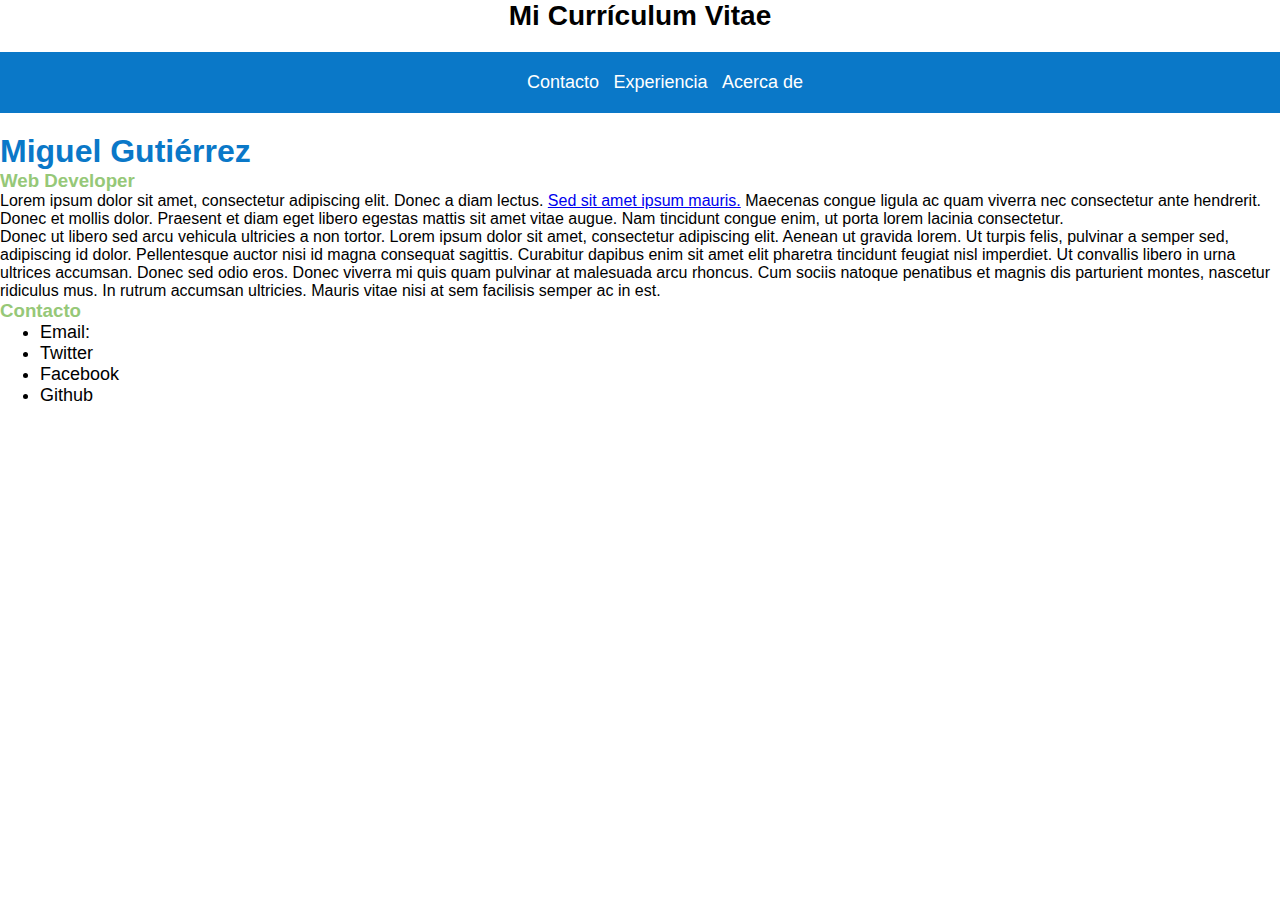
==== index.html @ 4f9801af "Inicioa" ====
<!DOCTYPE html>
<html lang="es">
<head>
    <meta charset="UTF-8">
    <title>Mi curriculum vitae</title>
    <link href="style.css" rel="stylesheet">
</head>
<body>
<header>
 Mi Currículum Vitae 

</header>

  <nav id="navbar">
    <ul>
        <li><a href="contacto.html">Contacto</a></li>
        <li><a href="experiencia.html">Experiencia</a></li>
        <li><a href="about.html">Acerca de</a></li>
    </ul>
  </nav>
  <article>
    <h1>Miguel Gutiérrez</h1>
    <h3>Web Developer</h3>
    
    <p>
        Lorem ipsum dolor sit amet,
        consectetur adipiscing elit.
        Donec a diam lectus.
        <a href="#">Sed sit amet ipsum mauris.</a>
        Maecenas congue ligula ac quam viverra
        nec consectetur ante hendrerit.
        <span>Donec et mollis dolor.</span>
        Praesent et diam eget libero
        egestas mattis sit amet vitae augue.
        Nam tincidunt congue enim,
        ut porta lorem lacinia consectetur.
    </p>
    <p>Donec ut libero sed arcu vehicula ultricies a non tortor. Lorem ipsum dolor sit amet, consectetur adipiscing elit. Aenean ut gravida lorem. Ut turpis felis, pulvinar a semper sed, adipiscing id dolor. Pellentesque auctor nisi id magna consequat sagittis. Curabitur dapibus enim sit amet elit pharetra tincidunt feugiat nisl imperdiet. Ut convallis libero in urna ultrices accumsan. Donec sed odio eros. Donec viverra mi quis quam pulvinar at malesuada arcu rhoncus. Cum sociis natoque penatibus et magnis dis parturient montes, nascetur ridiculus mus. In rutrum accumsan ultricies. Mauris vitae nisi at sem facilisis semper ac in est.</p>

    <h3>Contacto</h3>
      <ul>
        <li>Email:</li>
        <li>Twitter</li>
        <li>Facebook</li>
        <li>Github</li>
        
    
  </article>
</body>
</html>
---- style.css ----
/* Universal selector*/
*{
	margin: 0px;
}
body{
	max-width: 100%;
	font-family: 'Arial';
}
header{
	font-size: 28px;
	text-align: center;
	font-weight: bold
}
h1{
	color:rgb(10,120,200);
}

h3{
	color:rgb(150,200,120);
}
li{
	font-size: 18px;
}

/* Class Selectors*/
.role{

}

/*ID Selectors*/
#navbar {

	background-color: rgb(10,120,200);
	width: 100%;
	float:left;
	margin: 20px auto;
	text-align: center;
	padding: 20px 0px 20px 0px;

}

/*Descendant Selector*/

#navbar ul li a{
	text-decoration: none;
	color: white

}

/*Child selector*/
#navbar > ul{
	list-style: none;

}
#navbar > ul li{
	display: inline;
	margin-left: 10px

}
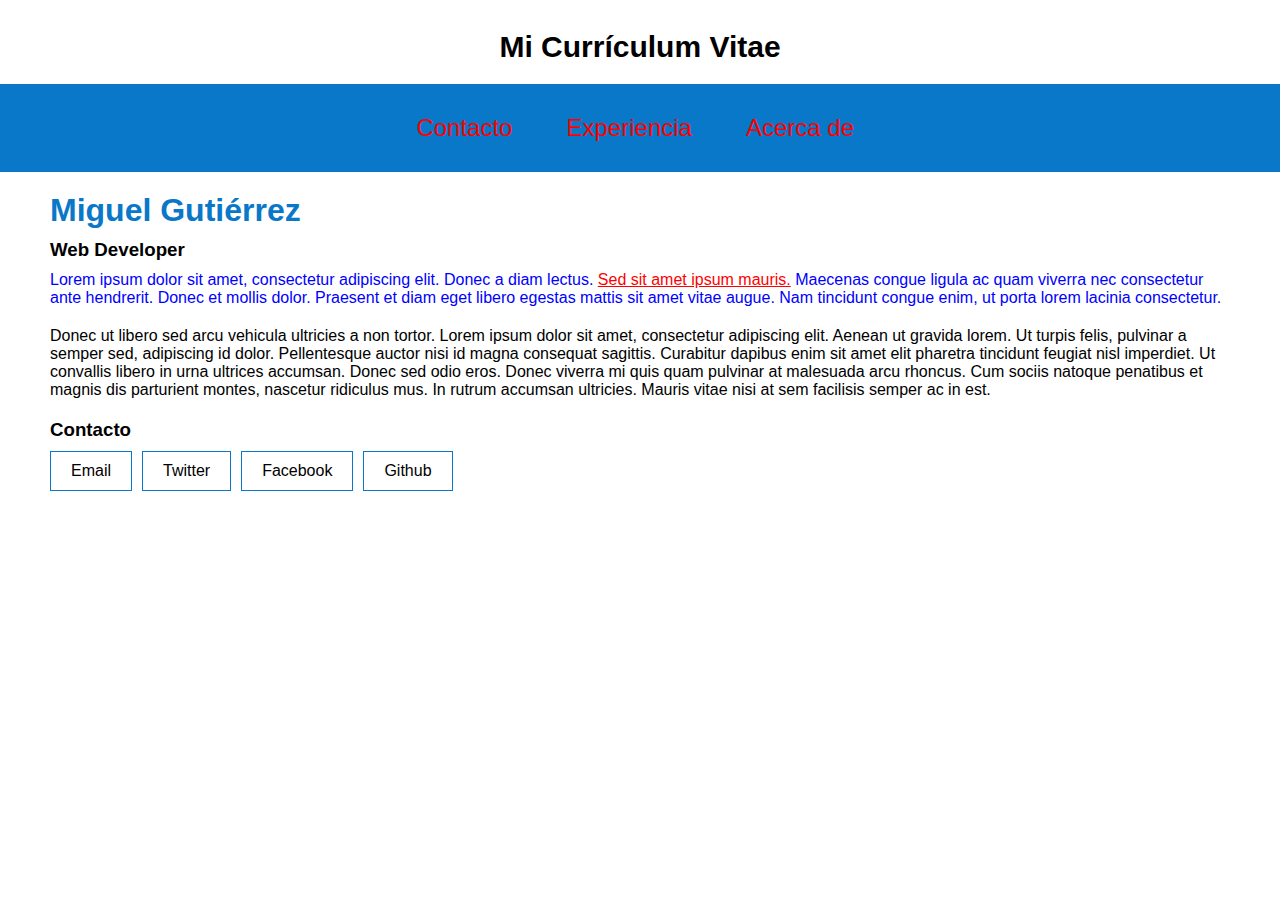
==== commit c40ea8c4: "Nuevas páginas" ====
--- a/index.html
+++ b/index.html
@@ -38,8 +38,8 @@
     <p>Donec ut libero sed arcu vehicula ultricies a non tortor. Lorem ipsum dolor sit amet, consectetur adipiscing elit. Aenean ut gravida lorem. Ut turpis felis, pulvinar a semper sed, adipiscing id dolor. Pellentesque auctor nisi id magna consequat sagittis. Curabitur dapibus enim sit amet elit pharetra tincidunt feugiat nisl imperdiet. Ut convallis libero in urna ultrices accumsan. Donec sed odio eros. Donec viverra mi quis quam pulvinar at malesuada arcu rhoncus. Cum sociis natoque penatibus et magnis dis parturient montes, nascetur ridiculus mus. In rutrum accumsan ultricies. Mauris vitae nisi at sem facilisis semper ac in est.</p>
 
     <h3>Contacto</h3>
-      <ul>
-        <li>Email:</li>
+      <ul class="contact">
+        <li>Email</li>
         <li>Twitter</li>
         <li>Facebook</li>
         <li>Github</li>
--- a/style.css
+++ b/style.css
@@ -4,38 +4,55 @@
 }
 body{
 	max-width: 100%;
-	font-family: 'Arial';
+	font-family: "Arial", Helvetica, sans-serif
 }
 header{
-	font-size: 28px;
+	font-size: 30px;
 	text-align: center;
-	font-weight: bold
+	font-weight: bold;
+	margin: 30px 0px 0px;
 }
 h1{
 	color:rgb(10,120,200);
+	margin: 0px 0px 10px
 }
 
 h3{
-	color:rgb(150,200,120);
-}
-li{
-	font-size: 18px;
+
 }
 
+article{
+	margin:20px 50px;
+}
+p{
+	text-align: left;
+	margin: 10px 0px 20px
+}
 /* Class Selectors*/
 .role{
 
 }
-
+.contact li{
+	border:1px solid rgb(10,120,200);
+    float: left;
+    margin-right: 10px;
+    padding: 10px 20px;
+    font-weight: 100;
+}
+.contact {
+    list-style: none;
+    padding: 0px;
+    margin: 10px 0px
+}
 /*ID Selectors*/
 #navbar {
 
 	background-color: rgb(10,120,200);
-	width: 100%;
-	float:left;
+	/*width: 100%;
+	float:left;*/
 	margin: 20px auto;
 	text-align: center;
-	padding: 20px 0px 20px 0px;
+	padding: 30px 0px 30px 0px;
 
 }
 
@@ -43,7 +60,7 @@
 
 #navbar ul li a{
 	text-decoration: none;
-	color: white
+	color: 
 
 }
 
@@ -54,7 +71,35 @@
 }
 #navbar > ul li{
 	display: inline;
-	margin-left: 10px
+	margin-right: 4%;
+	font-size: 24px
 
 }
 
+
+/*Adjacent sibling selector*/
+h3 + p{
+	color:blue;
+}
+
+/* Pseudo class selector*/
+a:link{
+	color:red;
+}
+a:visited{
+	color:yellow
+}
+a:focus{
+	color:green
+}
+a:hover{
+	color:orange
+}
+a:hover{
+	color:
+}
+#navbar > ul li a:hover{
+	color:rgb(150,190,240);
+
+}
+
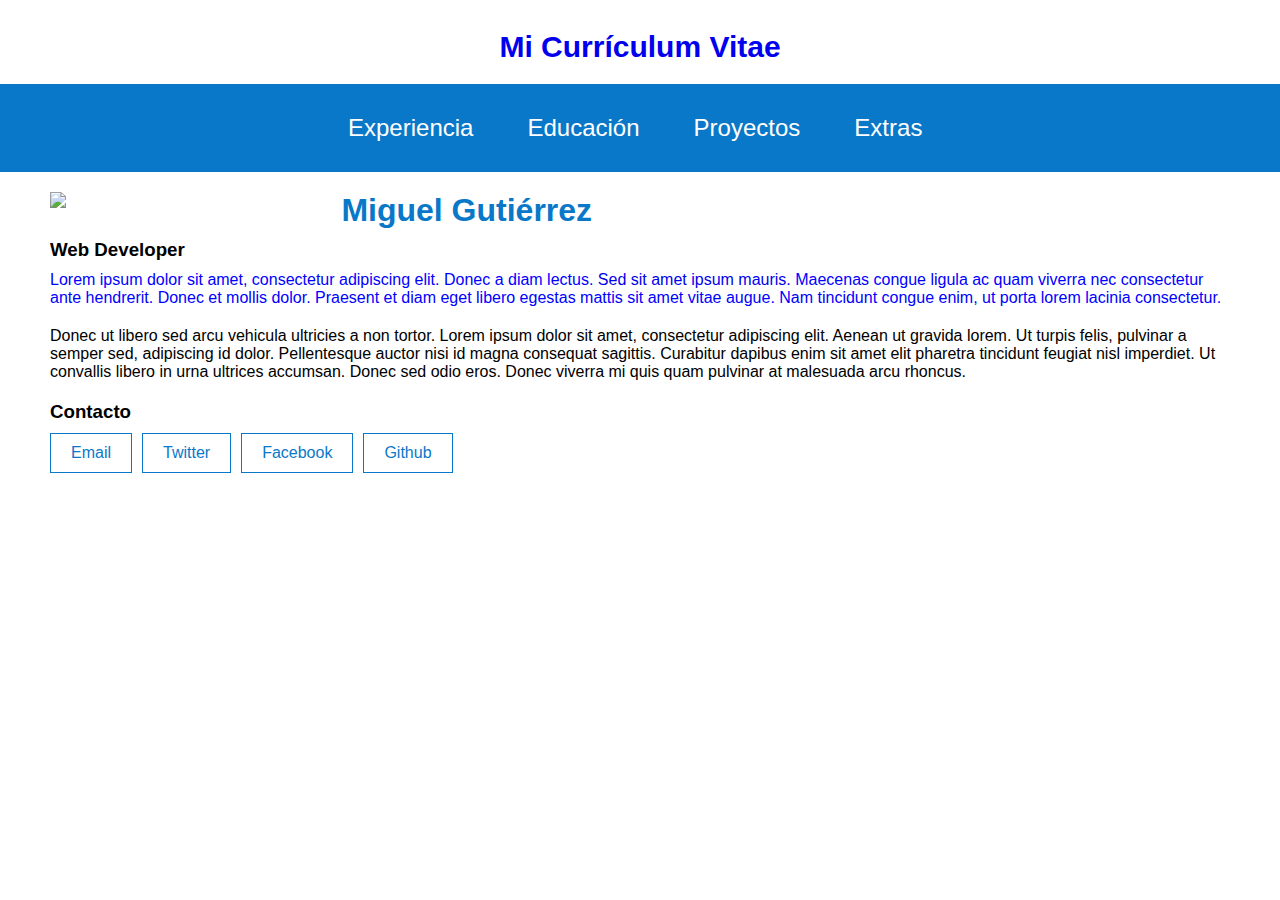
==== commit 266d8eee: "Nuevas páginas" ====
--- a/index.html
+++ b/index.html
@@ -7,22 +7,28 @@
 </head>
 <body>
 <header>
+<a href="index.html">
  Mi Currículum Vitae 
-
+</a>
 </header>
 
   <nav id="navbar">
     <ul>
-        <li><a href="contacto.html">Contacto</a></li>
         <li><a href="experiencia.html">Experiencia</a></li>
-        <li><a href="about.html">Acerca de</a></li>
+        <li><a href="educacion.html">Educación</a></li>
+        <li><a href="proyectos.html">Proyectos</a></li>
+        <li><a href="extras.html">Extras</a></li>        
     </ul>
   </nav>
+  <aside>
+    <img class="avatar" src="http://houndsonthehudson.com/assets/uploads/main/generic_avatar.png">      
+  </aside>
   <article>
     <h1>Miguel Gutiérrez</h1>
     <h3>Web Developer</h3>
-    
+
     <p>
+
         Lorem ipsum dolor sit amet,
         consectetur adipiscing elit.
         Donec a diam lectus.
@@ -35,14 +41,14 @@
         Nam tincidunt congue enim,
         ut porta lorem lacinia consectetur.
     </p>
-    <p>Donec ut libero sed arcu vehicula ultricies a non tortor. Lorem ipsum dolor sit amet, consectetur adipiscing elit. Aenean ut gravida lorem. Ut turpis felis, pulvinar a semper sed, adipiscing id dolor. Pellentesque auctor nisi id magna consequat sagittis. Curabitur dapibus enim sit amet elit pharetra tincidunt feugiat nisl imperdiet. Ut convallis libero in urna ultrices accumsan. Donec sed odio eros. Donec viverra mi quis quam pulvinar at malesuada arcu rhoncus. Cum sociis natoque penatibus et magnis dis parturient montes, nascetur ridiculus mus. In rutrum accumsan ultricies. Mauris vitae nisi at sem facilisis semper ac in est.</p>
+    <p>Donec ut libero sed arcu vehicula ultricies a non tortor. Lorem ipsum dolor sit amet, consectetur adipiscing elit. Aenean ut gravida lorem. Ut turpis felis, pulvinar a semper sed, adipiscing id dolor. Pellentesque auctor nisi id magna consequat sagittis. Curabitur dapibus enim sit amet elit pharetra tincidunt feugiat nisl imperdiet. Ut convallis libero in urna ultrices accumsan. Donec sed odio eros. Donec viverra mi quis quam pulvinar at malesuada arcu rhoncus. </p>
 
     <h3>Contacto</h3>
       <ul class="contact">
-        <li>Email</li>
-        <li>Twitter</li>
-        <li>Facebook</li>
-        <li>Github</li>
+        <li><a href="#">Email</a></li>
+        <li><a href="#">Twitter</a></li>
+        <li><a href="#">Facebook</a></li>
+        <li><a href="#">Github</a></li>
         
     
   </article>
--- a/style.css
+++ b/style.css
@@ -14,7 +14,7 @@
 }
 h1{
 	color:rgb(10,120,200);
-	margin: 0px 0px 10px
+	margin: 0px 0px 10px;
 }
 
 h3{
@@ -24,25 +24,45 @@
 article{
 	margin:20px 50px;
 }
-p{
+aside {
+    margin: 20px 50px;
+}
+article p{
 	text-align: left;
-	margin: 10px 0px 20px
+	margin: 10px 0px 20px;
+	width:100%;
 }
 /* Class Selectors*/
 .role{
 
 }
+.contact {
+    list-style: none;
+    padding: 0px;
+    margin: 10px 0px
+}
 .contact li{
+
+}
+.contact li a{
 	border:1px solid rgb(10,120,200);
     float: left;
     margin-right: 10px;
     padding: 10px 20px;
-    font-weight: 100;
+    font-weight: 100;	
+    color:rgb(10,120,200);
+	text-decoration: none;
+
 }
-.contact {
-    list-style: none;
-    padding: 0px;
-    margin: 10px 0px
+.contact li a:hover{
+	background-color: rgb(10,120,200);
+    color:white;
+
+}
+.avatar{
+	width: 23%;
+	float: left;
+	margin-right: 20px
 }
 /*ID Selectors*/
 #navbar {
@@ -60,7 +80,7 @@
 
 #navbar ul li a{
 	text-decoration: none;
-	color: 
+	color: white;
 
 }
 
@@ -84,9 +104,9 @@
 
 /* Pseudo class selector*/
 a:link{
-	color:red;
+	text-decoration: none
 }
-a:visited{
+/*a:visited{
 	color:yellow
 }
 a:focus{
@@ -97,7 +117,7 @@
 }
 a:hover{
 	color:
-}
+}*/
 #navbar > ul li a:hover{
 	color:rgb(150,190,240);
 
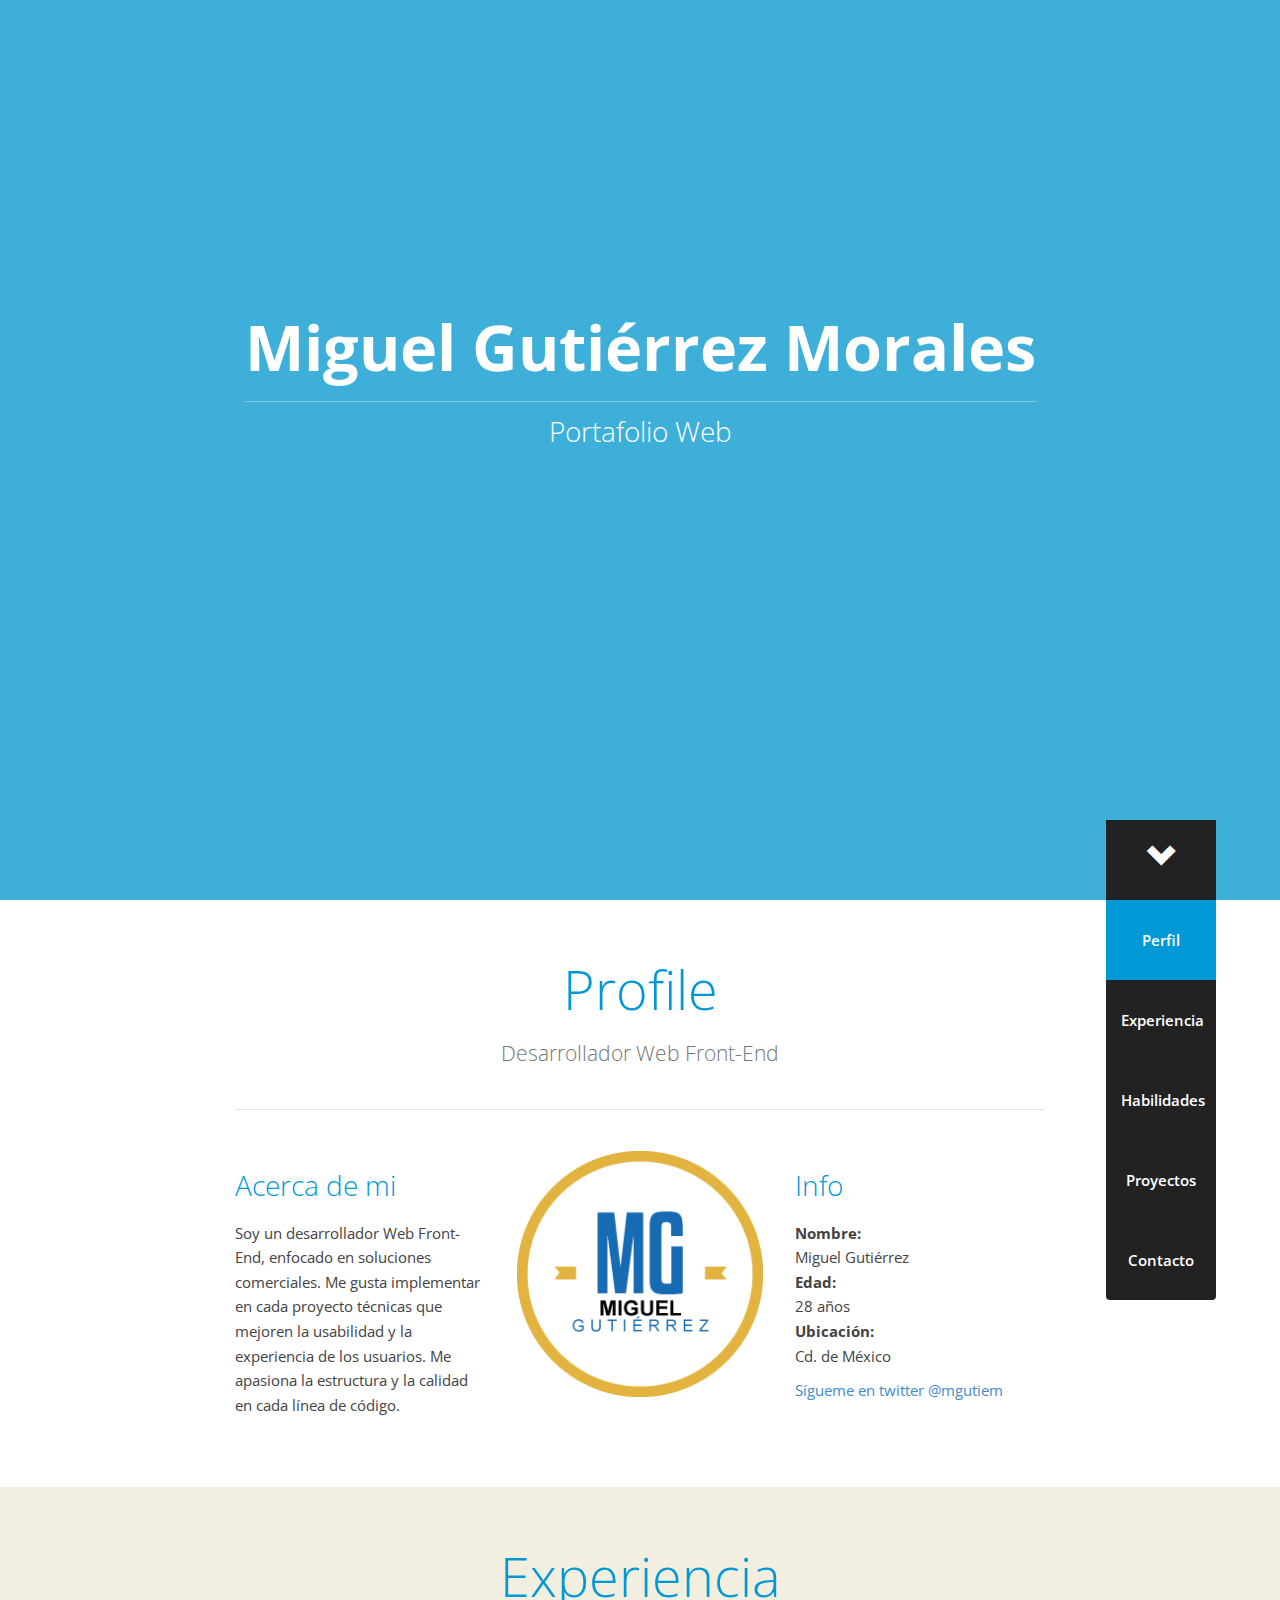
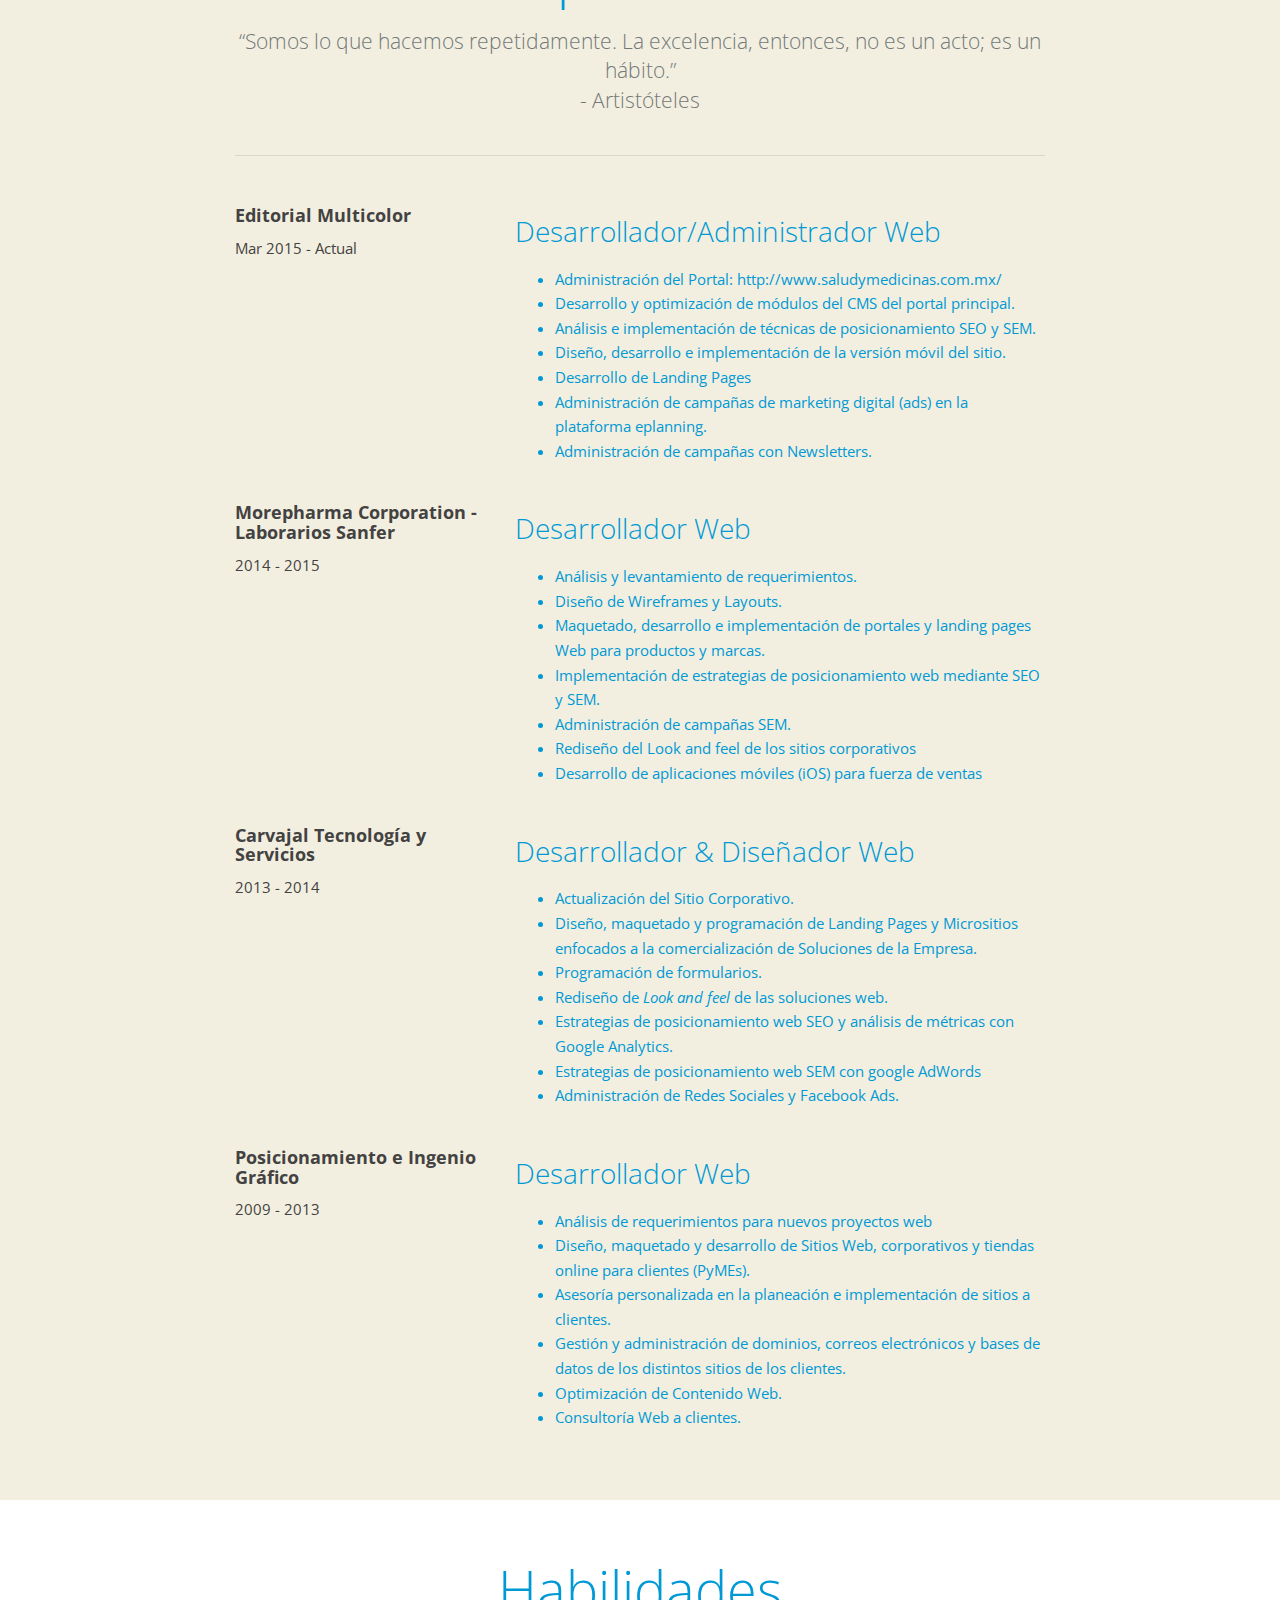
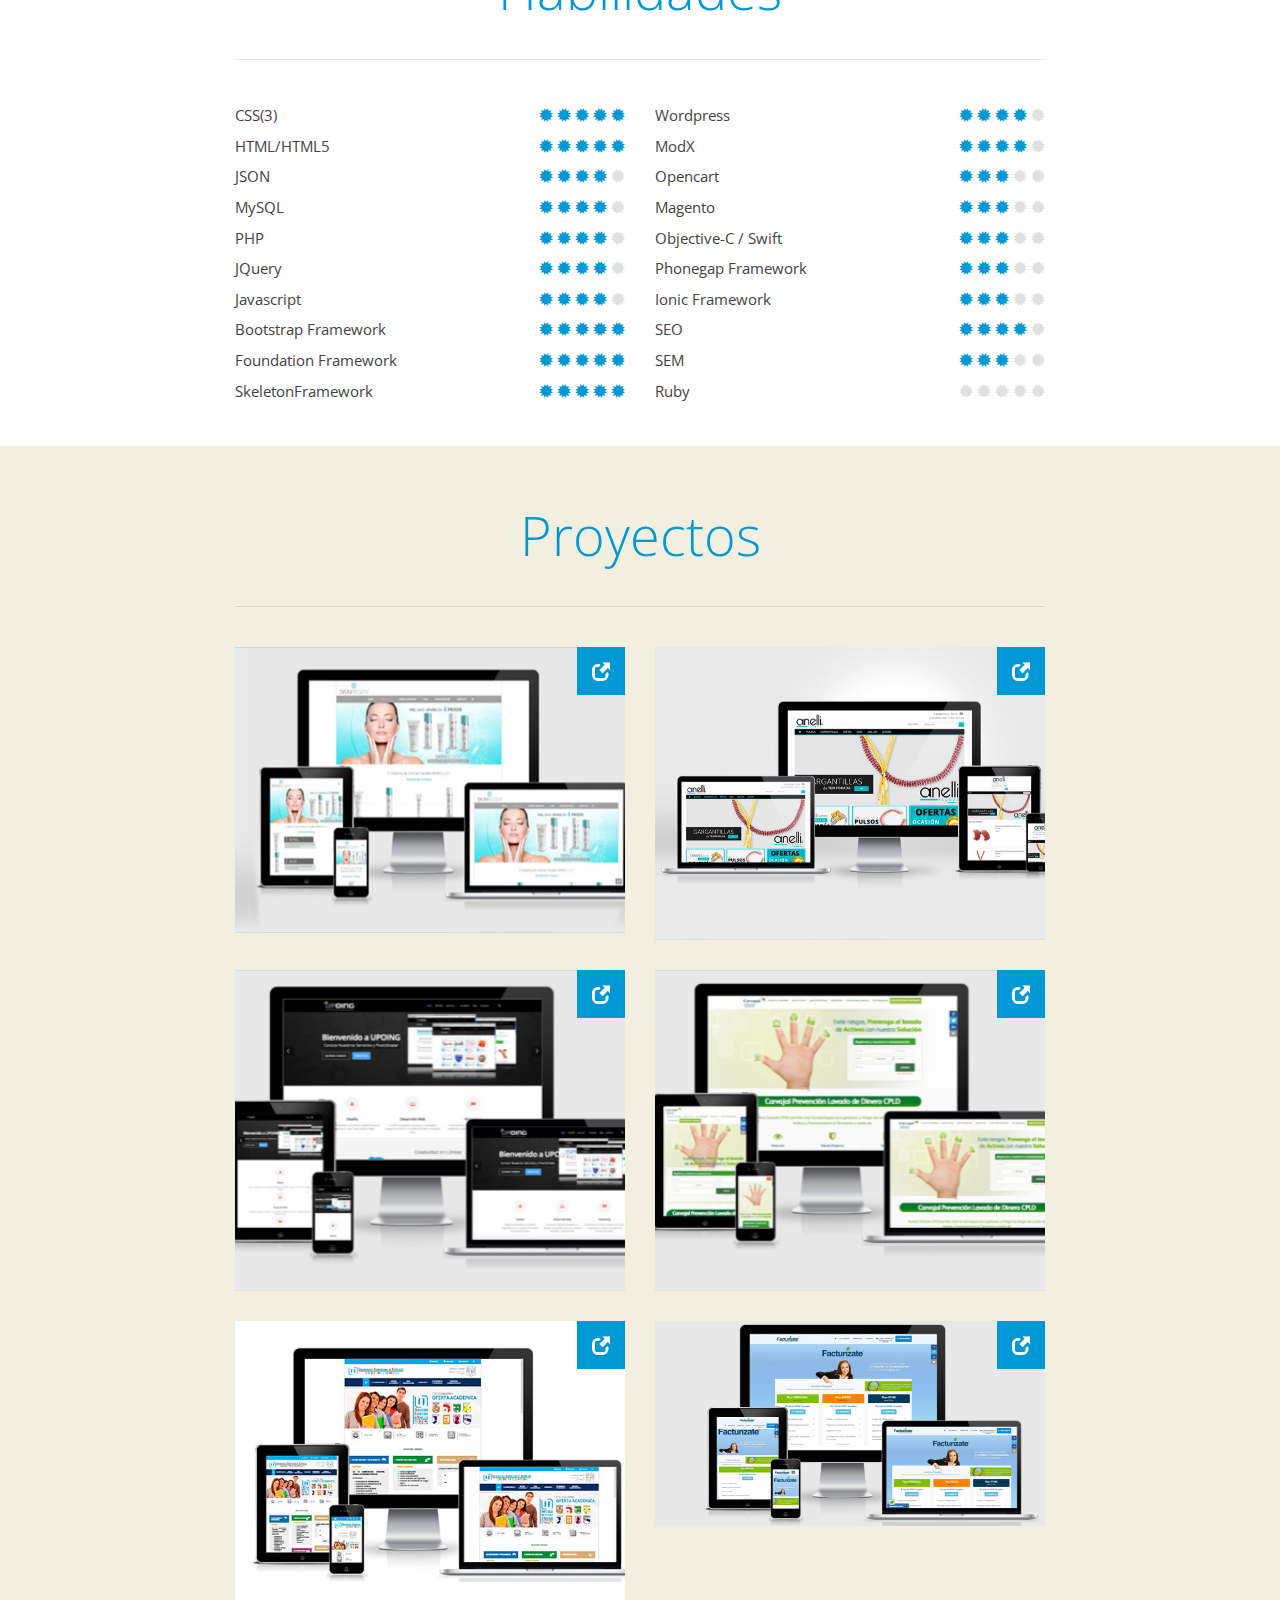
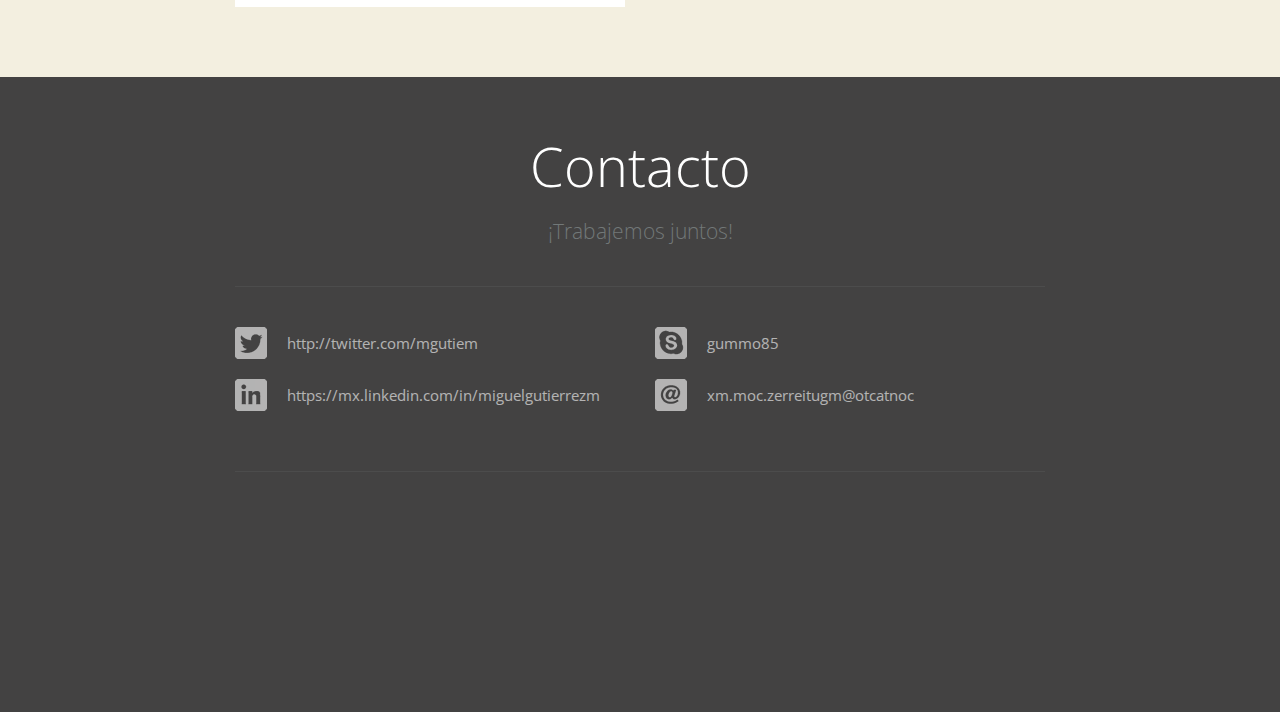
==== commit 2a9da284: "Nuevo CV" ====
--- a/index.html
+++ b/index.html
@@ -1,56 +1,648 @@
 <!DOCTYPE html>
 <html lang="es">
-<head>
-    <meta charset="UTF-8">
-    <title>Mi curriculum vitae</title>
-    <link href="style.css" rel="stylesheet">
-</head>
-<body>
-<header>
-<a href="index.html">
- Mi Currículum Vitae 
-</a>
-</header>
-
-  <nav id="navbar">
-    <ul>
-        <li><a href="experiencia.html">Experiencia</a></li>
-        <li><a href="educacion.html">Educación</a></li>
-        <li><a href="proyectos.html">Proyectos</a></li>
-        <li><a href="extras.html">Extras</a></li>        
-    </ul>
-  </nav>
-  <aside>
-    <img class="avatar" src="http://houndsonthehudson.com/assets/uploads/main/generic_avatar.png">      
-  </aside>
-  <article>
-    <h1>Miguel Gutiérrez</h1>
-    <h3>Web Developer</h3>
-
-    <p>
-
-        Lorem ipsum dolor sit amet,
-        consectetur adipiscing elit.
-        Donec a diam lectus.
-        <a href="#">Sed sit amet ipsum mauris.</a>
-        Maecenas congue ligula ac quam viverra
-        nec consectetur ante hendrerit.
-        <span>Donec et mollis dolor.</span>
-        Praesent et diam eget libero
-        egestas mattis sit amet vitae augue.
-        Nam tincidunt congue enim,
-        ut porta lorem lacinia consectetur.
-    </p>
-    <p>Donec ut libero sed arcu vehicula ultricies a non tortor. Lorem ipsum dolor sit amet, consectetur adipiscing elit. Aenean ut gravida lorem. Ut turpis felis, pulvinar a semper sed, adipiscing id dolor. Pellentesque auctor nisi id magna consequat sagittis. Curabitur dapibus enim sit amet elit pharetra tincidunt feugiat nisl imperdiet. Ut convallis libero in urna ultrices accumsan. Donec sed odio eros. Donec viverra mi quis quam pulvinar at malesuada arcu rhoncus. </p>
-
-    <h3>Contacto</h3>
-      <ul class="contact">
-        <li><a href="#">Email</a></li>
-        <li><a href="#">Twitter</a></li>
-        <li><a href="#">Facebook</a></li>
-        <li><a href="#">Github</a></li>
+	<head>
+		
+		<meta http-equiv="content-type" content="text/html; charset=UTF-8" />
+		<meta http-equiv="content-script-type" content="text/javascript" />
+		<meta http-equiv="content-style-type" content="text/css" />
+		<meta http-equiv="content-language" content="nl" />
+		
+		<meta name="viewport" content="width=device-width, initial-scale=1.0" />
+        <meta name="description" content="I'm Miguel Gutiérrez, Web Developer and creative front-ent designer">
+        <meta name="author" content="Miguel Gutiérrez Morales">		
+		<meta name="keywords" content="Miguel Gutiérrez Morales, Sitio Web CV, Programador Web, Web developer, Desarrollador Front, Startup,PHP, MySQL, Javascript,jQuery, Javascript" />
+		<meta name="robots" content="index, follow" />
+		<meta name="revisit-after" content="14 days" />
+			
+		<title>Miguel Gutiérrez - Portafolio Web</title>
+		
+		<!-- Bootstrap core CSS -->
+		<link href="http://fonts.googleapis.com/css?family=Open+Sans:300,600,700" rel="stylesheet" type="text/css" />
+		<link href="styles/bootstrap.min.css" rel="stylesheet" />
+		<link href="styles/style.css" rel="stylesheet" />
+		
+		<link rel="shortcut icon" href="/favicon.ico" type="image/x-icon" />
+		<link rel="icon" href="/favicon.ico" type="image/x-icon" />
+		
+		<!--[if lt IE 9]>
+			<script src="/view/js/html5shiv.js"></script>
+			<script src="/view/js/respond.min.js"></script>
+		<![endif]-->
+		
+		<!-- Begin Inspectlet Embed Code -->
+		<script type="text/javascript" id="inspectletjs">
+			window.__insp = window.__insp || [];
+			__insp.push(['wid', 92785244]);
+			(function() {
+				function __ldinsp(){var insp = document.createElement('script'); insp.type = 'text/javascript'; insp.async = true; insp.id = "inspsync"; insp.src = ('https:' == document.location.protocol ? 'https' : 'http') + '://www.inspectlet.com/inspectlet.js'; var x = document.getElementsByTagName('script')[0]; x.parentNode.insertBefore(insp, x); }
+				if (window.attachEvent){
+					window.attachEvent('onload', __ldinsp);
+				}else{
+					window.addEventListener('load', __ldinsp, false);
+				}
+			})();
+		</script>
+		<!-- End Inspectlet Embed Code -->
+	</head>
+	<body data-spy="scroll" data-target="#navbar-example">	 
+		<div id="top" class="jumbotron" data-position="center center">
+			<div class="container">
+				<h1>Miguel Gutiérrez Morales</h1>
+				<p class="lead">Portafolio Web</p>
+			</div>
+			
+			<div class="overlay"></div>
+			
+			<a href="#profile" class="scroll-down">	
+				<span class="glyphicon glyphicon-chevron-down"></span>
+			</a>
+		</div>
+		
+		<nav class="navbar navbar-default" id="navbar-example" role="navigation">
+			<!-- Brand and toggle get grouped for better mobile display -->
+			<div class="navbar-header">
+				<button type="button" class="navbar-toggle" data-toggle="collapse" data-target=".navbar-ex1-collapse">
+					<span class="sr-only">Menú</span>
+					<span class="icon-bar"></span>
+					<span class="icon-bar"></span>
+					<span class="icon-bar"></span>
+				</button>
+			</div>
+
+			<!-- Collect the nav links, forms, and other content for toggling -->
+			<div class="collapse navbar-collapse navbar-ex1-collapse">
+				<ul class="nav navbar-nav">
+					<li class="active"><a href="#profile">Perfil</a></li>
+					<li><a href="#experiences">Experiencia</a></li>
+					<li><a href="#abilities">Habilidades</a></li>
+					<li><a href="#projects">Proyectos</a></li>
+					<li><a href="#contact">Contacto</a></li>
+				</ul>
+			</div><!-- /.navbar-collapse -->
+		</nav>
+		
+		<div class="background-white">
+			<div id="profile" class="container">
+				<h2>Profile</h2>
+				<p class="lead">Desarrollador Web Front-End</p>
+				<hr />
+
+        <div class="row">
+            <div class="col-md-4">
+                <h3>Acerca de mi</h3>
+                <p>Soy un desarrollador Web Front-End, enfocado en soluciones comerciales. Me gusta implementar en cada proyecto técnicas que mejoren la usabilidad y la experiencia de los usuarios. Me apasiona la estructura y la calidad en cada línea de código.</p>
+            </div>
+            <div class="col-md-4 text-center">
+                <img src="images/logo.png" alt="Miguel Gutiérrez" width="246" height="246" />
+            </div>
+            <div class="col-md-4">
+                <h3>Info</h3>
+                <p>
+                    <strong>Nombre:</strong><br />
+                   Miguel Gutiérrez<br />
+                    <strong>Edad:</strong><br />
+                    28 años<br />
+                    <strong>Ubicación:</strong><br />
+                    Cd. de México</p>
+                
+                <a href="https://twitter.com/mgutiem" class="twitter-follow-button" data-show-count="false" data-size="large" data-show-screen-name="false">Sígueme en twitter @mgutiem</a>
+                <script>!function(d,s,id){var js,fjs=d.getElementsByTagName(s)[0],p=/^http:/.test(d.location)?'http':'https';if(!d.getElementById(id)){js=d.createElement(s);js.id=id;js.src=p+'://platform.twitter.com/widgets.js';fjs.parentNode.insertBefore(js,fjs);}}(document, 'script', 'twitter-wjs');</script>
+            </div>
+        </div>			</div>	
+		</div>	
+		
+		<div id="experiences" class="container">
+			<h2>Experiencia</h2>
+<p class="lead">
+	&ldquo;Somos lo que hacemos repetidamente. La excelencia, entonces, no es un acto; es un hábito.&rdquo;<br />- Artistóteles
+</p>
+<hr />
+
+<div class="experiences">				
+	<div class="experience row">
+		<div class="col-md-4">
+			<h4>Editorial Multicolor</h4>
+			<p class="experience-period">
+				Mar 2015 - Actual
+            </p>
+		</div>
+		<div class="col-md-8">
+				<div class="experience-details">	
+				<h3>Desarrollador/Administrador Web</h3>
+                   <ul>
+                   <li><span class="glyphicon glyphicon-console"></span>Administración del Portal: <a href="http://www.saludymedicinas.com.mx/" target="_blank">http://www.saludymedicinas.com.mx/</a></li>
+                   <li><span class="glyphicon glyphicon-console"></span>Desarrollo y optimización de módulos del CMS del portal principal.</li>
+                   <li><span class="glyphicon glyphicon-console"></span>Análisis e implementación de técnicas de posicionamiento SEO y SEM.</li>
+                   <li><span class="glyphicon glyphicon-console"></span>Diseño, desarrollo e implementación de la versión móvil del sitio.</li>
+                   <li><span class="glyphicon glyphicon-console"></span>Desarrollo de Landing Pages</li>
+                   <li><span class="glyphicon glyphicon-console"></span>Administración de campañas de marketing digital (ads) en la plataforma eplanning.</li>
+                   <li><span class="glyphicon glyphicon-console"></span>Administración de campañas con Newsletters.</li> 
+                    </ul>
+                 </div>			
+				</div>		
+		</div>					
+
+	
+<div class="experience row">
+		<div class="col-md-4">
+			<h4>Morepharma Corporation - Laborarios Sanfer</h4>
+			<p class="experience-period">
+				2014 - 2015
+            </p>
+		</div>
+		<div class="col-md-8">
+				<div class="experience-details">	
+				<h3>Desarrollador Web</h3>
+                   <ul>
+                    <li>Análisis y levantamiento de requerimientos.</li>
+                    <li>Diseño de Wireframes y Layouts.</li>
+                    <li>Maquetado, desarrollo e implementación de portales y landing pages Web para productos y marcas.</li>
+                    <li>Implementación de estrategias de posicionamiento web mediante SEO y SEM.</li>
+                    <li>Administración de campañas SEM.</li>
+                    <li>Rediseño del Look and feel de los sitios corporativos</li>
+                    <li>Desarrollo de aplicaciones móviles (iOS) para fuerza de ventas</li>
+                    </ul>
+                 </div>			
+				</div>		
+		</div>
+
+<div class="experience row">
+		<div class="col-md-4">
+			<h4>Carvajal Tecnología y Servicios</h4>
+			<p class="experience-period">
+				2013 - 2014
+            </p>
+		</div>
+		<div class="col-md-8">
+				<div class="experience-details">	
+				<h3>Desarrollador & Diseñador Web</h3>
+                   <ul>
+                    <li>Actualización del Sitio Corporativo.</li>
+                    <li>Diseño, maquetado y programación de Landing Pages y Micrositios enfocados a la comercialización de Soluciones de la Empresa.</li>
+                    <li>Programación de formularios.</li>
+                    <li>Rediseño de <i>Look and feel</i> de las soluciones web.</li>
+                    <li>Estrategias de posicionamiento web SEO y análisis de métricas con Google Analytics.</li>
+                    <li>Estrategias de posicionamiento web SEM con google AdWords</li>
+                    <li>Administración de Redes Sociales y Facebook Ads.</li>
+                    </ul>
+                 </div>			
+				</div>		
+		</div>
         
-    
-  </article>
-</body>
+<div class="experience row">
+		<div class="col-md-4">
+			<h4>Posicionamiento e Ingenio Gráfico</h4>
+			<p class="experience-period">
+				2009 - 2013
+            </p>
+		</div>
+		<div class="col-md-8">
+				<div class="experience-details">	
+				<h3>Desarrollador Web</h3>
+                   <ul>
+                    <li>Análisis de requerimientos para nuevos proyectos web</li>
+                    <li>Diseño, maquetado y desarrollo de Sitios Web, corporativos y tiendas online para clientes (PyMEs).</li>
+                    <li>Asesoría personalizada en la planeación e implementación de sitios a clientes.</li>
+                    <li>Gestión y administración de dominios, correos electrónicos y bases de datos de los distintos sitios de los clientes.</li>
+                    <li>Optimización de Contenido Web.</li>
+                    <li>Consultoría Web a clientes.</li>
+                    </ul>
+                 </div>			
+				</div>		
+		</div>                	
+</div>	
+		</div>
+        
+		
+		<div class="background-white">
+			<div id="abilities" class="container">
+				<h2>Habilidades</h2>
+				<hr />
+
+<div class="row">
+		
+	<div class="col-md-6">
+		<ul class="no-bullets">	
+				
+			<li>
+				<span class="ability-title">CSS(3)</span>
+				<span class="ability-score">											
+					<span class="glyphicon glyphicon-certificate filled"></span>							
+					<span class="glyphicon glyphicon-certificate filled"></span>								
+					<span class="glyphicon glyphicon-certificate filled"></span>								
+					<span class="glyphicon glyphicon-certificate filled"></span>							
+					<span class="glyphicon glyphicon-certificate filled"></span>		
+									
+				</span>
+			</li>
+			
+					
+				
+			<li>
+				<span class="ability-title">HTML/HTML5</span>
+				<span class="ability-score">							
+					<span class="glyphicon glyphicon-certificate filled"></span>							
+					<span class="glyphicon glyphicon-certificate filled"></span>								
+					<span class="glyphicon glyphicon-certificate filled"></span>								
+					<span class="glyphicon glyphicon-certificate filled"></span>							
+					<span class="glyphicon glyphicon-certificate filled"></span>								
+				</span>
+			</li>
+						            							
+			<li>
+				<span class="ability-title">JSON</span>
+				<span class="ability-score">
+					<span class="glyphicon glyphicon-certificate filled"></span>							
+					<span class="glyphicon glyphicon-certificate filled"></span>								
+					<span class="glyphicon glyphicon-certificate filled"></span>								
+					<span class="glyphicon glyphicon-certificate filled"></span>							
+					<span class="glyphicon glyphicon-certificate"></span>		
+				</span>
+			</li>
+			
+			<li>
+				<span class="ability-title">MySQL</span>
+				<span class="ability-score">
+					<span class="glyphicon glyphicon-certificate filled"></span>							
+					<span class="glyphicon glyphicon-certificate filled"></span>								
+					<span class="glyphicon glyphicon-certificate filled"></span>								
+					<span class="glyphicon glyphicon-certificate filled"></span>							
+					<span class="glyphicon glyphicon-certificate"></span>
+				</span>
+			</li>			
+			
+					
+			<li>
+				<span class="ability-title">PHP</span>
+				<span class="ability-score">
+					<span class="glyphicon glyphicon-certificate filled"></span>							
+					<span class="glyphicon glyphicon-certificate filled"></span>								
+					<span class="glyphicon glyphicon-certificate filled"></span>								
+					<span class="glyphicon glyphicon-certificate filled"></span>							
+					<span class="glyphicon glyphicon-certificate"></span>
+				</span>
+			</li>			
+				
+				
+			<li>
+				<span class="ability-title">JQuery</span>
+				<span class="ability-score">
+					<span class="glyphicon glyphicon-certificate filled"></span>							
+					<span class="glyphicon glyphicon-certificate filled"></span>								
+					<span class="glyphicon glyphicon-certificate filled"></span>								
+					<span class="glyphicon glyphicon-certificate filled"></span>							
+					<span class="glyphicon glyphicon-certificate"></span>		
+				</span>
+			</li>
+			
+					
+				
+			<li>
+				<span class="ability-title">Javascript</span>
+				<span class="ability-score">
+					<span class="glyphicon glyphicon-certificate filled"></span>							
+					<span class="glyphicon glyphicon-certificate filled"></span>								
+					<span class="glyphicon glyphicon-certificate filled"></span>								
+					<span class="glyphicon glyphicon-certificate filled"></span>							
+					<span class="glyphicon glyphicon-certificate"></span>
+				</span>
+			</li>
+			
+			<li>
+				<span class="ability-title">Bootstrap Framework</span>
+				<span class="ability-score">
+					<span class="glyphicon glyphicon-certificate filled"></span>							
+					<span class="glyphicon glyphicon-certificate filled"></span>								
+					<span class="glyphicon glyphicon-certificate filled"></span>								
+					<span class="glyphicon glyphicon-certificate filled"></span>							
+					<span class="glyphicon glyphicon-certificate filled"></span>
+				</span>
+			</li>					
+			<li>
+				<span class="ability-title">Foundation Framework</span>
+				<span class="ability-score">
+					<span class="glyphicon glyphicon-certificate filled"></span>							
+					<span class="glyphicon glyphicon-certificate filled"></span>								
+					<span class="glyphicon glyphicon-certificate filled"></span>								
+					<span class="glyphicon glyphicon-certificate filled"></span>							
+					<span class="glyphicon glyphicon-certificate filled"></span>
+				</span>
+			</li>
+			<li>
+				<span class="ability-title">SkeletonFramework</span>
+				<span class="ability-score">
+					<span class="glyphicon glyphicon-certificate filled"></span>							
+					<span class="glyphicon glyphicon-certificate filled"></span>								
+					<span class="glyphicon glyphicon-certificate filled"></span>								
+					<span class="glyphicon glyphicon-certificate filled"></span>							
+					<span class="glyphicon glyphicon-certificate filled"></span>
+				</span>
+			</li>					
+		
+			 
+			
+		</ul>
+	</div>
+	<div class="col-md-6">
+		<ul class="no-bullets">
+
+				
+			<li>
+				<span class="ability-title">Wordpress</span>
+				<span class="ability-score">
+					<span class="glyphicon glyphicon-certificate filled"></span>							
+					<span class="glyphicon glyphicon-certificate filled"></span>								
+					<span class="glyphicon glyphicon-certificate filled"></span>								
+					<span class="glyphicon glyphicon-certificate filled"></span>							
+					<span class="glyphicon glyphicon-certificate"></span>
+				</span>
+			</li>
+			<li>
+				<span class="ability-title">ModX</span>
+				<span class="ability-score">
+					<span class="glyphicon glyphicon-certificate filled"></span>							
+					<span class="glyphicon glyphicon-certificate filled"></span>								
+					<span class="glyphicon glyphicon-certificate filled"></span>								
+					<span class="glyphicon glyphicon-certificate filled"></span>							
+					<span class="glyphicon glyphicon-certificate"></span>
+				</span>
+			</li>            
+			<li>
+				<span class="ability-title">Opencart</span>
+				<span class="ability-score">
+					<span class="glyphicon glyphicon-certificate filled"></span>							
+					<span class="glyphicon glyphicon-certificate filled"></span>								
+					<span class="glyphicon glyphicon-certificate filled"></span>								
+					<span class="glyphicon glyphicon-certificate"></span>							
+					<span class="glyphicon glyphicon-certificate"></span>
+				</span>
+			</li>            
+			<li>
+				<span class="ability-title">Magento</span>
+				<span class="ability-score">
+					<span class="glyphicon glyphicon-certificate filled"></span>							
+					<span class="glyphicon glyphicon-certificate filled"></span>								
+					<span class="glyphicon glyphicon-certificate filled"></span>								
+					<span class="glyphicon glyphicon-certificate"></span>							
+					<span class="glyphicon glyphicon-certificate"></span>
+				</span>
+			</li>
+            			
+			<li>
+				<span class="ability-title">Objective-C / Swift</span>
+				<span class="ability-score">
+					<span class="glyphicon glyphicon-certificate filled"></span>							
+					<span class="glyphicon glyphicon-certificate filled"></span>								
+					<span class="glyphicon glyphicon-certificate filled"></span>								
+					<span class="glyphicon glyphicon-certificate"></span>							
+					<span class="glyphicon glyphicon-certificate"></span>				
+				</span>
+			</li>	
+			<li>
+				<span class="ability-title">Phonegap Framework</span>
+				<span class="ability-score">
+					<span class="glyphicon glyphicon-certificate filled"></span>							
+					<span class="glyphicon glyphicon-certificate filled"></span>								
+					<span class="glyphicon glyphicon-certificate filled"></span>								
+					<span class="glyphicon glyphicon-certificate"></span>							
+					<span class="glyphicon glyphicon-certificate"></span>				
+				</span>
+			</li>		
+			<li>
+				<span class="ability-title">Ionic Framework</span>
+				<span class="ability-score">
+					<span class="glyphicon glyphicon-certificate filled"></span>							
+					<span class="glyphicon glyphicon-certificate filled"></span>								
+					<span class="glyphicon glyphicon-certificate filled"></span>								
+					<span class="glyphicon glyphicon-certificate"></span>							
+					<span class="glyphicon glyphicon-certificate"></span>				
+				</span>
+			</li>	
+			<li>
+				<span class="ability-title">SEO</span>
+				<span class="ability-score">
+					<span class="glyphicon glyphicon-certificate filled"></span>							
+					<span class="glyphicon glyphicon-certificate filled"></span>								
+					<span class="glyphicon glyphicon-certificate filled"></span>								
+					<span class="glyphicon glyphicon-certificate filled"></span>							
+					<span class="glyphicon glyphicon-certificate"></span>
+                </span>
+			</li>
+			
+			<li>
+				<span class="ability-title">SEM</span>
+				<span class="ability-score">
+					<span class="glyphicon glyphicon-certificate filled"></span>							
+					<span class="glyphicon glyphicon-certificate filled"></span>								
+					<span class="glyphicon glyphicon-certificate filled"></span>								
+					<span class="glyphicon glyphicon-certificate"></span>							
+					<span class="glyphicon glyphicon-certificate"></span>
+				</span>
+			</li>            	            
+			<li>
+				<span class="ability-title">Ruby</span>
+				<span class="ability-score">
+					<span class="glyphicon glyphicon-certificate"></span>							
+					<span class="glyphicon glyphicon-certificate"></span>								
+					<span class="glyphicon glyphicon-certificate"></span>								
+					<span class="glyphicon glyphicon-certificate"></span>							
+					<span class="glyphicon glyphicon-certificate"></span>				
+				</span>
+			</li>				
+				
+		</ul>
+	</div>
+	
+		
+</div>
+
+
+
+			</div>
+		</div>
+		
+				
+		<div id="projects" class="container">
+			<h2>Proyectos</h2>
+			<hr />
+
+
+<div class="row">
+
+		
+	<div class="col-md-6 col-sm-12 col-xs-12">
+		<figure class="effect">
+			<img src="images/portfolio/proyecto_skinregen.jpg" alt="SkinRegen" />
+			
+			<figcaption>
+				<h3>SkinRegen</h3>
+				<p>Sitio web del sistema dermatológico</p>
+				<p><strong>Tags:</strong> <br />Wordpress, Bootstrap, PHP</p>
+				<a href="http://skinregen.com/" target="_blank">Ir al sitio</a>
+				<span class="icon">
+					<span class="glyphicon glyphicon-new-window"></span>
+				</span>
+			</figcaption> 
+		</figure>
+	</div>
+
+		
+	<div class="col-md-6 col-sm-12 col-xs-12">
+		<figure class="effect">
+			<img src="images/portfolio/proyecto_anelli.jpg" alt="AnelliTrends" />
+			
+			<figcaption>
+				<h3>Anelli Trends</h3>
+				<p>Tienda en línea</p>
+				<p><strong>Tags:</strong> <br />Opencart</p>
+				<a href="http://www.anellitrends.com" target="_blank">Ir al Sitio</a>
+				<span class="icon">
+					<span class="glyphicon glyphicon-new-window"></span>
+				</span>
+			</figcaption> 
+		</figure>
+	</div>
+
+		
+	<div class="col-md-6 col-sm-12 col-xs-12">
+		<figure class="effect">
+			<img src="images/portfolio/proyecto_upoing.jpg" alt="UPOING" />
+			
+			<figcaption>
+				<h3>Posicionamiento e Ingenio Gráfico</h3>
+				<p>Sitio Web corporativo</p>
+				<p><strong>Tags:</strong> <br />Wordpress, PHP, Javascript, CSS3</p>
+				<a href="http://upoing.com/" target="_blank">Ir al sitio</a>
+				<span class="icon">
+					<span class="glyphicon glyphicon-new-window"></span>
+				</span>
+			</figcaption> 
+		</figure>
+	</div>
+
+		
+	<div class="col-md-6 col-sm-12 col-xs-12">
+		<figure class="effect">
+			<img src="images/portfolio/proyecto_cpld.jpg" alt="Carvajal CPLD" />
+			
+			<figcaption>
+				<h3>Carvajal CPLD</h3>
+				<p>Landing page</p>
+				<p><strong>Tags:</strong> <br />PHP, HTML5, Bootstrap</p>
+				<a href="http://carvajaltys.com.mx/carvajal-prevencion-lavado-de-dinero/" target="_blank">Ir al sitio</a>
+				<span class="icon">
+					<span class="glyphicon glyphicon-new-window"></span>
+				</span>
+			</figcaption> 
+		</figure>
+	</div>
+
+		
+	<div class="col-md-6 col-sm-12 col-xs-12">
+		<figure class="effect">
+			<img src="images/portfolio/proyecto_uaa.jpg" alt="Universidad Americana de Acapulco" />
+			
+			<figcaption>
+				<h3>Universidad Americana de Acapulco</h3>
+				<p>Portal institucional</p>
+				<p><strong>Tags:</strong> <br />Wordpress, CSS, PHP</p>
+				<a href="http://uaa.edu.mx" target="_blank">Ir al sitio</a>
+				<span class="icon">
+					<span class="glyphicon glyphicon-new-window"></span>
+				</span>
+			</figcaption> 
+		</figure>
+	</div>
+
+		
+	<div class="col-md-6 col-sm-12 col-xs-12">
+		<figure class="effect">
+			<img src="images/portfolio/proyecto_facturizate.jpg" alt="Facturízate con Carvajal">
+			
+			<figcaption>
+				<h3>Facturízate con Carvajal</h3>
+				<p>Landing page</p>
+				<p><strong>Tags:</strong> <br />HTML5, CSS3, JS, PHP</p>
+				<a href="https://www.facturizate.mx" target="_blank">Ir al sitio</a>
+				<span class="icon">
+					<span class="glyphicon glyphicon-new-window"></span>
+				</span>
+			</figcaption> 
+		</figure>
+	</div>
+
+		
+</div>
+	
+		</div>
+		
+		<div class="background-gray">
+			<div id="contact" class="container">
+				<h2>Contacto</h2>
+<p class="lead">
+	¡Trabajemos juntos!
+</p>
+
+<hr />
+
+<div class="row">
+	<div class="col-md-6">
+		<ul class="no-bullets">
+			<li>
+				<a href="http://twitter.com/mgutiem" target="_blank">
+					<span class="icon icon-twitter"></span>
+					http://twitter.com/mgutiem</a>
+			</li>
+			<li>
+				<a href="https://mx.linkedin.com/in/miguelgutierrezm" target="_blank">
+					<span class="icon icon-linkedin"></span>
+                    https://mx.linkedin.com/in/miguelgutierrezm</a>
+			</li>
+		</ul>
+	</div>
+	<div class="col-md-6">
+		<ul class="no-bullets">
+			<li>
+				<a href="#">
+					<span class="icon icon-skype"></span>
+					gummo85</a>
+			</li>
+			<li>
+				<a href="mailto:contacto@mgutierrez.com.mx">
+					<span class="icon icon-email"></span>
+					<span style="unicode-bidi:bidi-override; direction: rtl;">
+						contacto@mgutierrez.com.mx</span>
+				</a>
+			</li>
+		</ul>
+	</div>
+</div>
+
+<hr />
+
+			</div>
+		</div>
+		
+		<div class="modal fade" id="upgrade-dialog" tabindex="-1" role="dialog" aria-hidden="true">
+	<div class="modal-dialog">
+		<div class="modal-content">
+			<div class="modal-header">
+				<h4 class="modal-title">Actualiza tu navegador</h4>
+			</div>
+			<div class="modal-body">
+				<p>Para visualizar correctamente este sitio por favor actualiza tu navegador. Da clic en el botón para actualizar.</p>
+			</div>
+			<div class="modal-footer">
+				<a href="http://browsehappy.com/" target="_blank" class="btn btn-primary">Actualizar</a>
+			</div>
+		</div><!-- /.modal-content -->
+	</div><!-- /.modal-dialog -->
+</div><!-- /.modal -->		
+		<!-- Bootstrap core JavaScript -->
+		<script type="text/javascript" src="http://ajax.googleapis.com/ajax/libs/jquery/1.10.2/jquery.min.js"></script>
+		<script type="text/javascript" src="js/script.js"></script>
+		<script type="text/javascript" src="js/bootstrap.min.js"></script>
+		
+
+	</body>
 </html>--- a/styles/style.css
+++ b/styles/style.css
@@ -0,0 +1,332 @@
+html, body { color: #434242; font-family: 'Open Sans', sans-serif !important; height: 100%; }
+body { background: #F3EFE0; font-size: 15px; line-height: 1.64; }
+
+h1, h2, h3, h4, h5, h6, .h1, .h2, .h3, .h4, .h5, .h6, strong, b { font-family: 'Open Sans', sans-serif !important; margin-bottom: 20px; }
+h1,h4 { font-weight: 700; margin-bottom: 10px; }
+h2,h3 { font-weight: 300; color: #0099d5; }
+h2 { font-size: 54px; text-align: center; }
+h3 { font-size: 28px; }
+
+p.lead { text-align: center; color: #727878; }
+p.lead a { color: #FFFFFF; text-decoration: underline; }
+p.lead a:hover { text-decoration: none; }
+ul.no-bullets { list-style-type: none; margin: 0px; padding: 0px; }
+hr { margin: 40px 0px; border-color: #727878; opacity: 0.2; filter:alpha(opacity=20); }
+
+.project-referal { margin-top: 40px; }
+.project-referal p { font-style: italic; color: #999999; }
+
+.btn-primary { background-color: #0099d5; border-color: #1c8784; }
+.btn-primary:hover { background-color: #1c8784;  border-color: #1c8784; }
+
+.icon { display: inline-block; background: url(../images/sm_icon_sprite.png) no-repeat; height: 32px; width: 32px; }
+.icon.icon-twitter { background-position: 0px 0px; }
+.icon.icon-linkedin { background-position: 0px -32px; }
+.icon.icon-skype { background-position: 0px -64px; }
+.icon.icon-email { background-position: 0px -96px; }
+
+.jumbotron {
+	background: no-repeat center right fixed /*url(../images/background.jpg)*/;
+
+	-webkit-background-size: 100%; 
+    -moz-background-size: 100%; 
+    -o-background-size: 100%; 
+    background-size: 100%; 
+	
+	-webkit-background-size: cover;
+	-moz-background-size: cover;
+	-o-background-size: cover;
+	background-size: cover;
+	
+	/*-ms-filter: "progid:DXImageTransform.Microsoft.AlphaImageLoader(src='images/background.jpg', sizingMethod='scale')";
+	filter: progid:DXImageTransform.Microsoft.AlphaImageLoader(src='images/background.jpg', sizingMethod='scale');*/
+	
+	margin-bottom: 0px;
+	padding: 0px;
+}  
+/*.jumbotron:before { 
+	border: 1px solid #FFFFFF;
+	bottom: 30px;
+	content: "";
+	left: 30px;
+	position: absolute;
+	right: 30px;
+	top: 30px;
+}*/
+.jumbotron .overlay { background-color: #0099d5; position: absolute; top: 0px; bottom: 0px; left: 0px; right: 0px; opacity: 0.75; filter:alpha(opacity=75); z-index: 2; }
+
+.jumbotron .container { position: relative; top: 28%; z-index: 4; text-align: center; }
+.jumbotron .container > * { text-align: center; color: #FFFFFF; }
+.jumbotron .container h1 { padding-bottom: 20px; border-bottom: 1px solid #FFFFFF; border-bottom-color: rgba(255,255,255,0.35); display: inline-block; }
+.jumbotron .container .lead { font-size: 28px; }
+.jumbotron .scroll-down { height: 80px; width: 110px; display: block; position: absolute; bottom: 0px; right: 5%; background-color: #222222; text-align: center; z-index: 6; }
+.jumbotron .scroll-down .glyphicon { 
+	color: #FFFFFF; 
+	font-size: 30px; 
+	padding-right: 2px; 
+	padding-top: 20px; 	
+	animation-name: wiggle;
+	animation-duration: 1.2s;
+	animation-timing-function: linear;
+	animation-iteration-count: infinite;
+	animation-direction: normal;
+}
+.jumbotron .scroll-down:hover .glyphicon { padding-top: 25px; }
+
+.navbar  { border: 0px; background-color: #222222; position: absolute; top: 100%; right: 5%; width: 110px; z-index: 999; }
+.navbar .navbar-collapse { padding: 0px; max-height: none; }
+.navbar .navbar-nav { float: none; }
+.navbar-nav { margin: 0px; }
+.navbar .nav > li { display: block; float: none; height: 80px; } 
+.navbar .nav > li a { display: block;  height: 80px; text-align: center; padding-top: 30px; font-weight: 600; color: #FFFFFF; }
+.navbar .nav > li a:hover, .navbar .nav > li a:focus { color: #999999; }
+.navbar-default .navbar-nav > .active > a, .navbar-default .navbar-nav > .active > a:hover, .navbar-default .navbar-nav > .active > a:focus { background: #0099d5; color: #FFFFFF; }
+.navbar-default .navbar-toggle:hover .icon-bar,
+.navbar-default .navbar-toggle:focus .icon-bar { background: #222222; }
+
+.fixed .navbar  { position: fixed; top: 60px; }
+
+.background-white { background: #FFFFFF; }
+.background-gray { background: #434242; }
+.container { max-width: 1280px; padding: 40px 180px; }
+
+#profile .row > div { margin-bottom: 20px; }
+#profile .row > div img { width: 100%; max-width: 246px; height: auto; }
+	
+#experiences .experience { margin-bottom: 20px; }
+#experiences .experience p > strong { display: block; padding-top: 8px; margin-bottom: 10px; }
+#experiences .experience .experience-details { display: block; margin-top: 6px; }
+#experiences .experience .experience-details * { color: #0099d5; }
+#experiences .experience .experience-details .seperator { color: #BCBCBC; }
+
+#abilities ul > li { min-height: 30px; padding: 3px 0px; }
+#abilities ul > li:hover { background: #F2F2F2; }
+#abilities ul > li .ability-title { display: inline-block; width: 60%; }
+#abilities ul > li .ability-score { float: right; }
+#abilities ul > li .ability-score .glyphicon { 
+	color: #DFE0E0; 
+	font-size: 14px; 
+	 
+	-webkit-transition: all 0.3s;
+    -moz-transition: all 0.3s;
+    -o-transition: all 0.3s;
+    transition: all 0.3s;
+}
+#abilities ul > li .ability-score .glyphicon.filled { color: #0099d5; }
+
+#abilities ul > li:hover .ability-score .glyphicon { margin-left: 2px; } 
+
+#interests .left { float: left; }
+#interests .right { float: right; }
+#interests img { width: 80%; height: auto; }
+#interests .right img { float: right; }
+#interests .interest-content { padding: 40px 0px; }
+
+#interests .row:hover .left img {
+	-webkit-transform: rotate(-12deg);
+	-moz-transform: rotate(-12deg);
+	-ms-transform: rotate(-12deg);
+	-o-transform: rotate(-12deg);
+}
+
+#interests .row:hover .right img {
+	-webkit-transform: rotate(12deg);
+	-moz-transform: rotate(12deg);
+	-ms-transform: rotate(12deg);
+	-o-transform: rotate(12deg);
+}
+
+/* #projects .row { margin: 0px; } // bootstrap 3.1- hack */
+#projects .row > div { margin-bottom: 30px; }
+#projects figure { position: relative; overflow: hidden; }
+#projects figure h3 { color: #FFF; font-weight: 600; margin-bottom: 5px; }
+#projects figure p > strong { width: 60px; display: inline-block; margin: 0px; }
+#projects figure img { width: 110%; }
+#projects figure figcaption {
+    padding: 20px 30px;
+    position: absolute;
+    top: 0px;
+    left: 0px;
+    height: 100%;
+    width: 100%;
+}
+#projects figure a {
+	z-index: 1000;
+	text-indent: 200%;
+	white-space: nowrap;
+	font-size: 0;
+	opacity: 0;
+    position: absolute;
+    top: 0px;
+    left: 0px;
+    height: 100%;
+    width: 100%;
+}
+#projects figure .icon { 
+	background: #0099d5;
+	position: absolute;
+	top: 0px;
+	right: 0px;
+	width: 48px;
+	height: 48px;
+}
+#projects figure .icon span {
+	font-size: 18px;
+	line-height: 18px;
+	padding: 15px;
+}
+
+#contact { padding-bottom: 200px; }
+#contact h2, #contact .row * { color: #FFFFFF; }
+#contact a { display: block; line-height: 32px; margin-bottom: 20px; opacity: 0.6; filter:alpha(opacity=60);  }
+#contact a .icon { float: left; margin-right: 20px; }
+#contact a:hover { opacity: 1; filter:alpha(opacity=100); text-decoration: none; }
+
+
+
+@media (max-width: 1200px) { 
+	#interests .interest-content { padding: 20px 0px; }
+}
+
+@media (max-width: 767px) { 
+	.jumbotron:before {
+		bottom: 100px;
+		left: 20px;
+		right: 20px;
+		top: 20px;		
+	}
+	.jumbotron .container { top: 20%; padding-top: 0px; }
+	.jumbotron .scroll-down { width: 100%; right: 0px; }
+	
+	.navbar  { left: 0px; width: 100%; }
+	.navbar .nav > li { height: 60px; }
+	.navbar .nav > li a { height: 60px; text-align: center; padding-top: 20px; font-weight: 600; color: #FFFFFF; }
+	
+	.fixed .navbar { top: 0px; }
+	
+	.container { padding: 60px 20px; min-width: 280px; }
+	.hidden-phone { display: none; }
+	
+	#profile .row * { text-align: center; }
+	
+	#experiences .experience .experience-details > span { display: block; margin-bottom: 6px; }
+	#experiences .experience .experience-details .seperator { display: none; }
+	
+	#interests .left { float: none; }
+	#interests .right { float: none; }
+	
+	#interests > * { text-align: center; }
+	#interests img { width: 50%; height: auto; float: none !important; } 
+	#interests .interest-content { padding: 20px 0px; }
+	
+	#contact { padding-bottom: 60px; }
+	#contact a .icon { float: left; margin-right: 10px; }
+}    
+
+@media only screen and (orientation: portrait) and (max-width: 767px)  {
+    .jumbotron {
+      -webkit-background-size: auto 150%;
+      background-attachment: scroll;
+    }
+}
+@media only screen and (orientation: landscape) and (max-width: 767px)  {
+
+    .jumbotron {
+      -webkit-background-size: 150% auto;
+      background-attachment: scroll;
+    }
+	
+	.jumbotron .lead { display: none; }
+}
+
+@keyframes wiggle {
+	0% {
+		padding-top: 20px;
+	}
+
+	50% {
+		padding-top: 28px;
+	}
+
+	100% {
+		padding-top: 20px;
+	}
+}
+
+
+/*---------------*/
+/***** EFFECT *****/
+/*---------------*/
+
+figure.effect {
+	background: #0099d5;
+	color: #FFF;
+}
+
+figure.effect img {
+	width: -webkit-calc(100% + 20px);
+	width: calc(100% + 20px);
+	-webkit-transition: opacity 0.35s, -webkit-transform 0.35s;
+	transition: opacity 0.35s, transform 0.35s;
+	-webkit-transform: translate3d(-10px,0,0);
+	transform: translate3d(-10px,0,0);
+	-webkit-backface-visibility: hidden;
+	backface-visibility: hidden;
+}
+
+figure.effect:hover img {
+	opacity: 0.2;
+	-webkit-transform: translate3d(0,0,0);
+	transform: translate3d(0,0,0);
+}
+
+figure.effect figcaption {
+	text-align: left;
+}
+
+figure.effect h3 {
+	position: relative;
+	overflow: hidden;
+	padding-bottom: 20px;
+	opacity: 0;
+	-webkit-transition: opacity 0.35s, -webkit-transform 0.35s;
+	transition: opacity 0.35s, transform 0.35s;
+}
+
+figure.effect:hover h3 {
+	opacity: 1;
+}
+
+figure.effect h3::after {
+	position: absolute;
+	bottom: 0;
+	left: 0;
+	width: 100%;
+	height: 2px;
+	background: #fff;
+	content: '';
+	-webkit-transition: -webkit-transform 0.35s;
+	transition: transform 0.35s;
+	-webkit-transform: translate3d(-100%,0,0);
+	transform: translate3d(-100%,0,0);
+}
+
+figure.effect:hover h3::after {
+	-webkit-transform: translate3d(0,0,0);
+	transform: translate3d(0,0,0);
+}
+
+figure.effect p {
+	padding-top: 10px;
+	opacity: 0;
+	-webkit-transition: opacity 0.35s, -webkit-transform 0.35s;
+	transition: opacity 0.35s, transform 0.35s;
+	-webkit-transform: translate3d(100%,0,0);
+	transform: translate3d(100%,0,0);
+}
+
+figure.effect:hover p {
+	opacity: 1;
+	-webkit-transform: translate3d(0,0,0);
+	transform: translate3d(0,0,0);
+}